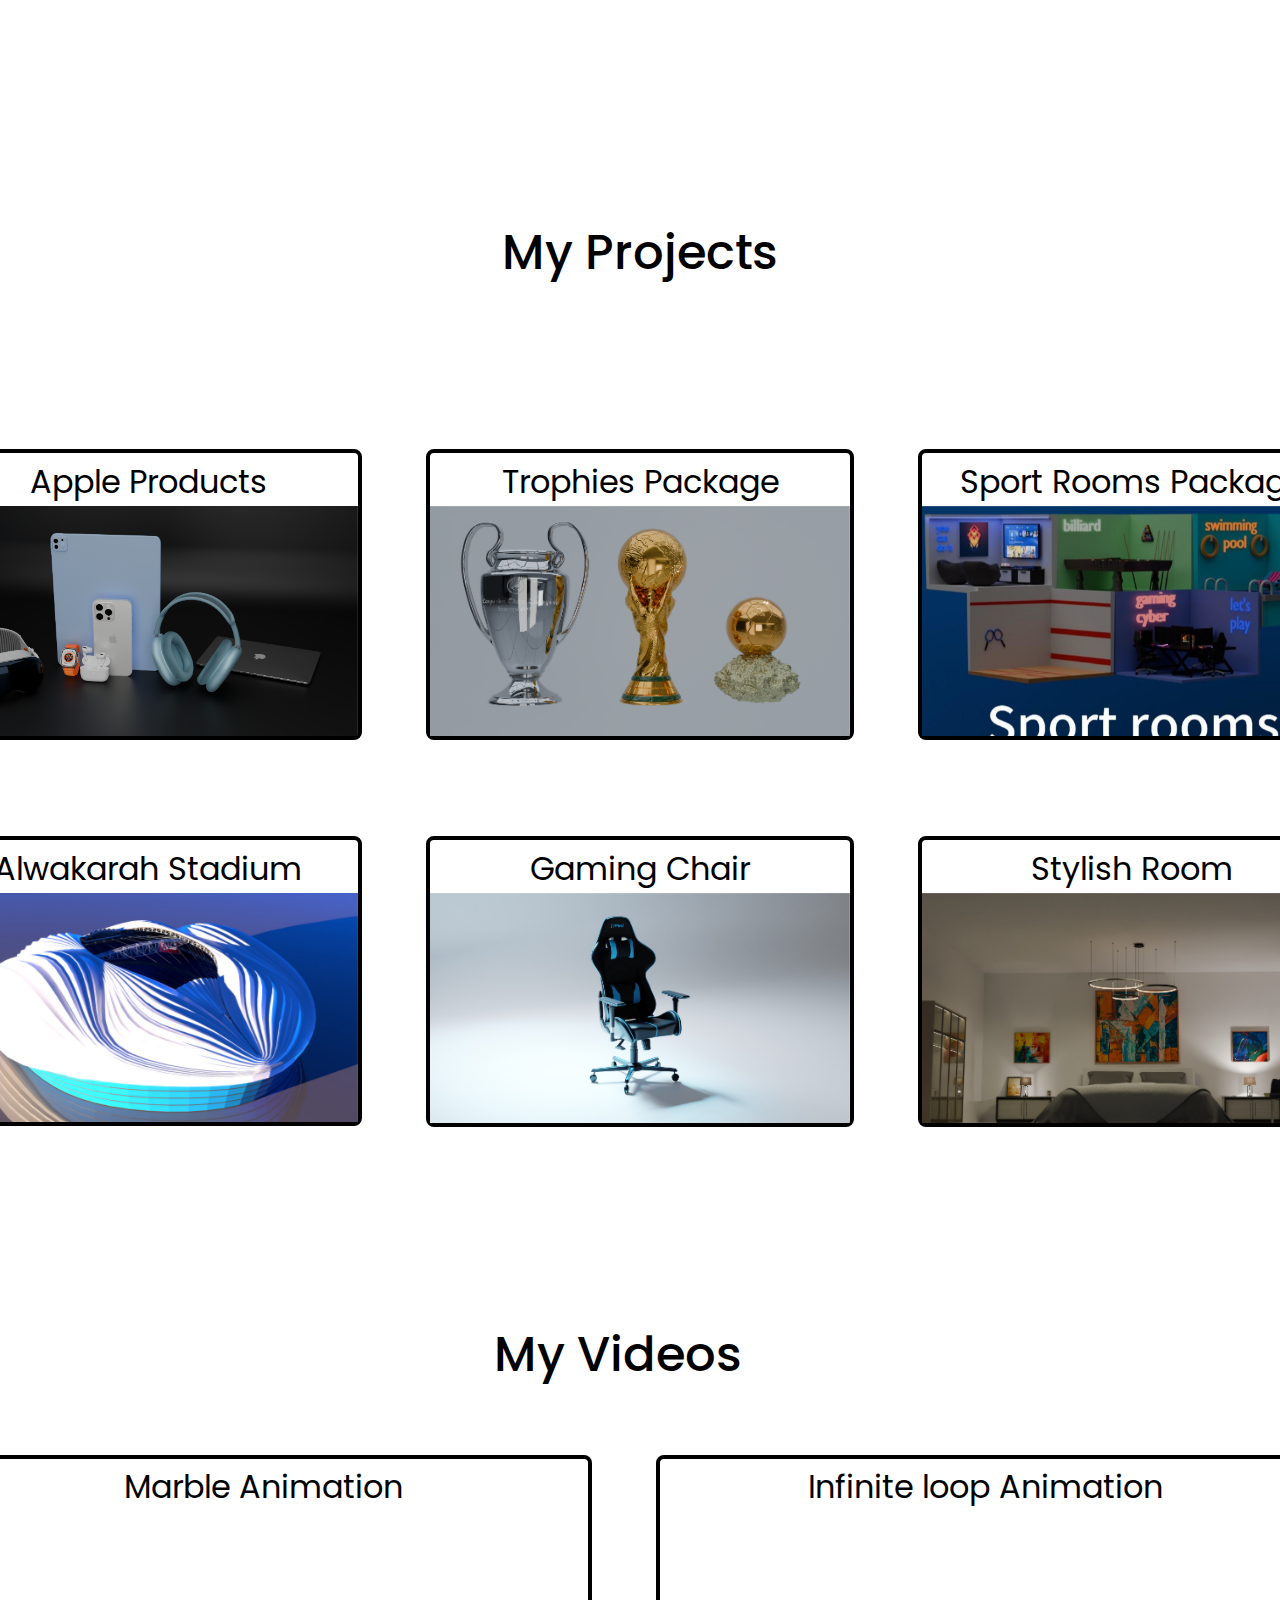
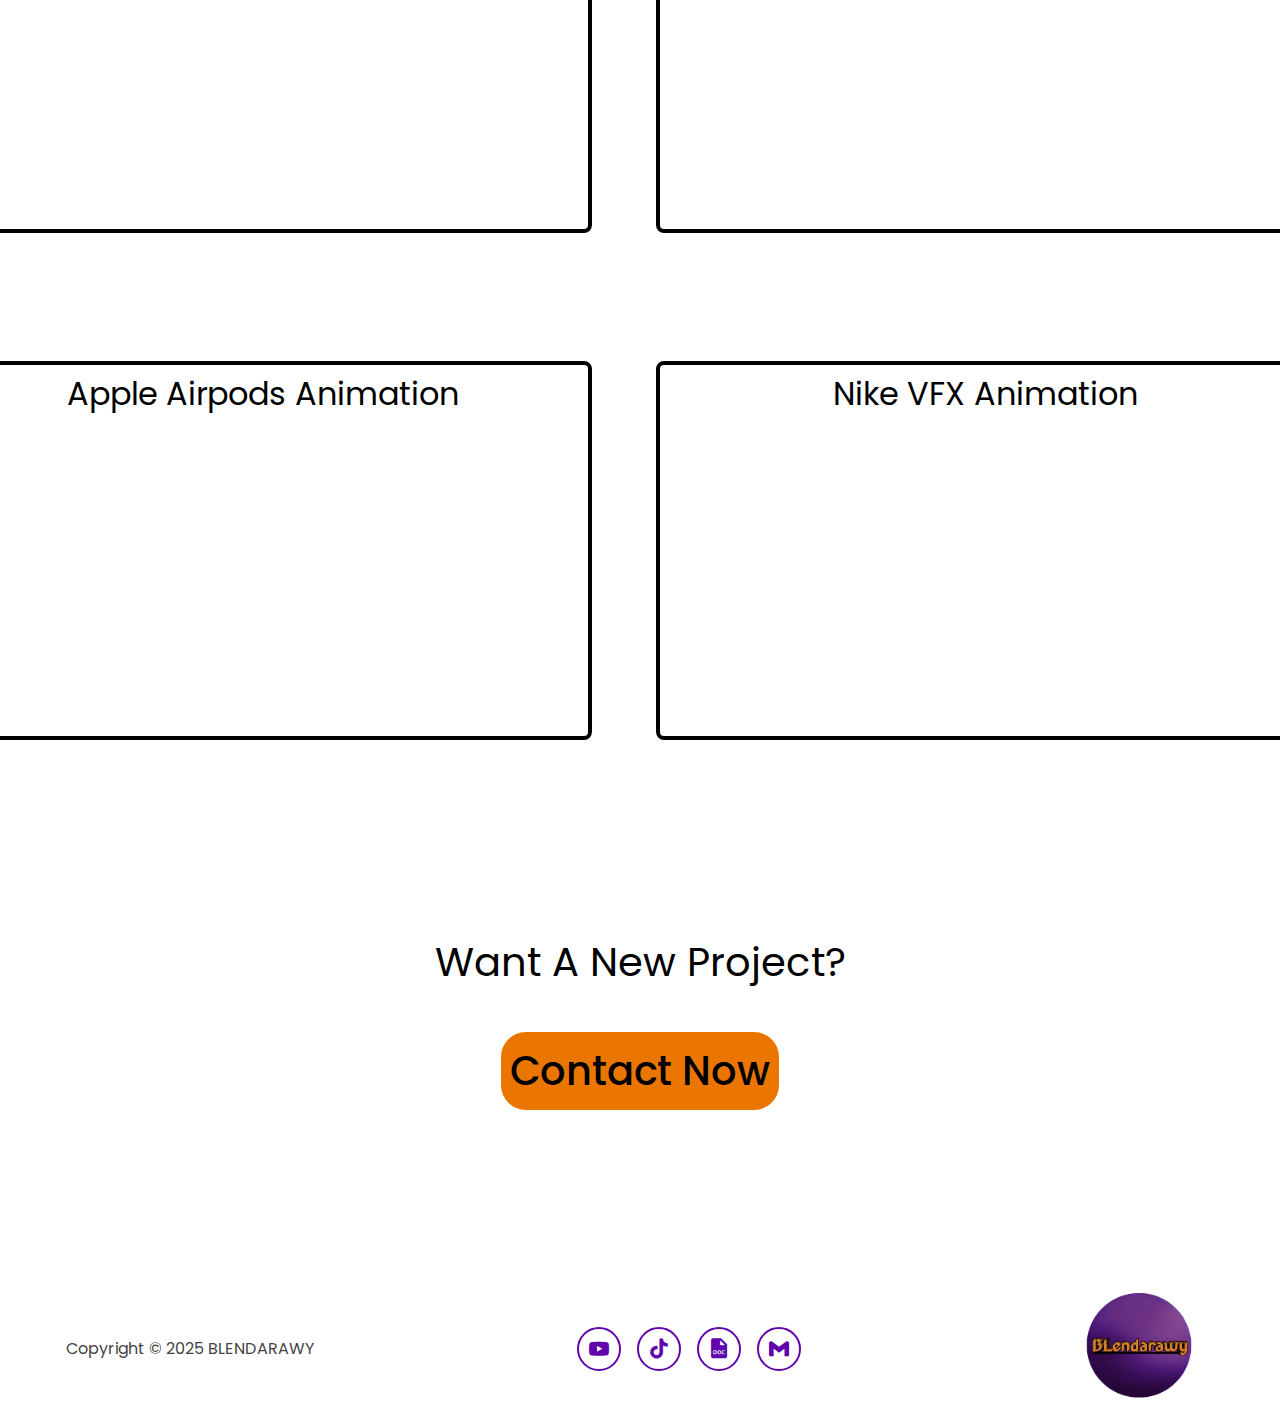
==== index.html @ 0d9cf114 "Add files via upload" ====
<!DOCTYPE html>
<html lang="en">
<head>

     <title>My Projects</title>
     <link rel="shortcut icon" type="x-icon" href="./Untitled-1__1_-removebg.png">
     <meta name="description" content="This is my portfolio blendarawy (My Projects). Here i represent all my progects to the world, and show them all my contact info.">
     <link rel="stylesheet" href="styleprojects.css">
     <link href='https://unpkg.com/boxicons@2.1.4/css/boxicons.min.css' rel='stylesheet'>

</head>

<body>
     <div class="container">
         <nav> 

             <h2 id="logo">Blendarawy</h2>

             <ul>
                     <li><a href="file:///C:/Users/HJP/Documents/GitHub/blenderawy-portfolio/blenderawy/HOME/index.html">Home</a></li>
                     <li><a href="file:///C:/Users/HJP/Documents/GitHub/blenderawy-portfolio/blenderawy/projects/projects.html">Projects</a></li>
                     <li><a href="http://">Contact</a></li>
             </ul>

             <a id="button3" href="https://www.cgtrader.com/designers/blendarawee">Download CV</a>

         </nav>



         <div class="myprojects">
                 <h1 id="myprojh1">My Projects</h1>

                 <div class="classproj">


                     <div class="row1">

                        <div class="project1">

                            <h1 id="applepro">Apple Products</h1>
                           
                            <a href="https://www.cgtrader.com/3d-models/electronics/other/package-of-all-time-ultimate-apple-products-collection-bundle">
                               <img src="./all5.png" class="image11" alt="">
                            </a>

                            <!-- <div class="proj1">
                                <h1 class="text1">Check It Now</h1>
                            </div> -->

      
                        </div>
   


                        <div class="project2">
      
                            <h1 id="threetroph">Trophies Package</h1>
                           
                            <a href="https://www.cgtrader.com/3d-models/sports/game/package-of-3-trophies-ballon-dor-world-cup-champions-league">
                              <img src="./three1.png"  alt="">
                            </a>
      
                        </div>
      
                        <div class="project3">
      
                            <h1 id="sportrooms">Sport Rooms Package</h1>
                           
                            <a href="https://www.cgtrader.com/3d-models/furniture/bed/modern-stylish-bedroom-interior-scene-3d-model">
                             <img src="./interior-low-poly-sport-rooms-3d-model-90473a0ba3 (1).jpg" alt="">
                            </a>
      
                        </div>

                     </div>




                     <div class="row2">

                        <div class="project4">

                            <h1 id="stadium">Alwakarah Stadium</h1>
                           
                            <a href="https://www.cgtrader.com/3d-models/exterior/stadium/al-wakrah-stadium-worldcup-2022">
                               <img src="./al-wakrah-stadium-worldcup-2022-3d-model-c19a231635.jpg" alt="">
                            </a>
      
                        </div>
   
                         <div class="project5">
      
                            <h1 id="gamingchair">Gaming Chair</h1>
                           
                            <a href="https://www.cgtrader.com/3d-models/furniture/chair/realistic-gaming-chair">
                              <img src="./realistic-gaming-chair-3d-model-6ab0793024.jpg" alt="">
                            </a>
      
                        </div>
       
                        <div class="project6">
      
                            <h1 id="modernroom">Stylish Room</h1>
                           
                            <a href="https://www.cgtrader.com/3d-models/furniture/bed/modern-stylish-bedroom-interior-scene-3d-model">
                             <img src="./modern-stylish-bedroom-interior-scene-3d-model-3d-model-7d5a3547d0.jpg" alt="">
                            </a>
      
                        </div> 

                     </div>

                     <div class="myvedios">

                         <h1 id="myvidsh1">My Videos</h1>

                         <div class="classvids">

                             <div class="row1vid">

                                 <div class="video1">
                                     
                                 <h1 id="marble">Marble Animation</h1>

                                 <a href=""><video autoplay loop muted src="./wow.mp4"></video></a>



                                 </div>


                                 <div class="video2">
                                     
                                    <h1 id="marble2">Infinite loop Animation </h1>
   
                                    <a href=""><video autoplay loop muted src="./0000-0240.mkv"></video></a>
   
   
   
                                </div>

                             </div>




                             <div class="row2vid">

                                <div class="video3">
                                    
                                <h1 id="airpods1">Apple Airpods Animation</h1>

                                <a href=""><video autoplay loop muted src="./0000-0180.mp4"></video></a>



                                </div>


                                <div class="video4">
                                    
                                   <h1 id="vfx2">Nike VFX Animation</h1>
  
                                   <a href=""><video autoplay loop muted src="./video.mp4"></video></a>
  
  
  
                               </div>

                            </div>



                         </div>





                     </div>



                     <div class="contactnow">
                         <h1 id="want">Want A New Project?</h1>

                         <a id="contactbutton"  href="">Contact Now</a>
                     </div>


                     <footer>

                        <div class="top">
                              <h1>Copyright © 2025 BLENDARAWY</h1>
         
                              <ul class="social">
                                   <li><a href="http://"><i class='bx bxl-youtube'></i></box-icon></a></li>
                                   <li><a href="http://"><i class='bx bxl-tiktok'></i></box-icon></a></li>
                                   <li><a href="http://"><i class='bx bxs-file-doc'></i></box-icon></a></li>
                                   <li><a href="http://"><i class='bx bxl-gmail'></i></box-icon></a></li>
                              </ul>
         
                             <a href="file:///C:/Users/HJP/Documents/GitHub/blenderawy-portfolio/blenderawy/HOME/index.html"> <img src="./Untitled-1__1_-removebg.png" class="footerlogo"></a>
         
                        </div>
         
         
                     </footer>





                 </div>

                
 


         </div> 




     </div>
     
</body>
</html>
---- styleprojects.css ----
/* projects */

@import url('https://fonts.googleapis.com/css2?family=Poppins:wght@300;400;500;600&display=swap');

* {
     padding: 0;
     margin: 0;
     box-sizing: border-box;
     font-family: "Poppins", serif;
     font-weight: 400;
     font-style: normal;
    }



 html {
     scroll-behavior: smooth;
     }  



 .container {
     width: 100%;
     height: 140vh;
     background-color: rgb(255, 255, 255);
     }


.container  nav {
     background-color:#ffffff;
     display: flex;
     justify-content: space-around;
     align-items: center;
     height: 17vh;
     width: 100%;
     top: 0;
     gap: 25px;
   
        /* animation */
   
     visibility: hidden;
     opacity: 0; 
     animation: show-content 1.5s linear forwards;
     animation-delay: .8s;
     }
   
    @keyframes show-content {
         100% {
             visibility: visible;
             opacity: 1;
         }
     }


  /* logo */

  .container nav #logo {

      box-sizing: border-box;
      font-family: "Poppins", serif;
      font-weight: 500;
      font-style: normal;
       }


#logo:hover {
      cursor: default;
    }

/* UL  */

.container nav ul {
      display: flex;
      gap: 2rem;
      font-size: 1.5rem;
      list-style: none;
      margin-left: 2.7rem ;
     }



.container nav ul li a {
      padding: 20px; ;
      font-size: 20px;
      font-weight: 700;
      text-transform: capitalize;
      text-decoration: none;
      color: black;
     }
 
.container nav ul li a:hover {
      transition-duration: 0.2s;
      color: gray ;
      text-decoration: underline;
      text-underline-offset: 0.5rem;
      text-decoration-color: rgb(181, 181, 181);
   
    }



    #button3 {
        text-decoration: none;
        background-color: #EA7600;
        color: black;
        border: #EA7600 solid;
        border-radius: 25px;
        margin-left: 10px;
        font-size: 1.3rem;
        padding: 6px;
        font-weight: 500;
   
        transition-duration: 0.2s;
   
        }


     #button3:hover {
         background-color: rgb(234, 151, 9);
         color: black;
         border:  rgb(234, 151, 9) solid;
         border-radius: 25px;
         font-size: 1.3rem;
         padding: 4px;
         font-weight: 500;
         box-shadow: 0 0 10px rgb(234, 151, 9);
         } 


 /* myprojects */

 .myprojects {
    display: flex;
    align-items: center;
    justify-content: space-around;
    flex-direction: column;

 } 

  
 #myprojh1 {
     margin-top: 4rem;
     font-size: 3rem;
     font-weight: 500;
     cursor: default;     
 }


 .classproj {

     display: flex;
     flex-direction: column;

 }


 .row1 {
     gap: 4rem;
     display: flex;
     margin-bottom: 4rem;
 }



 /* project1 */

 .project1 {
     border: black 4px solid;
     border-radius: 8px;
     display: flex;
     align-items: center;
     flex-direction: column;
     margin-top: 10rem;
     background-color: #ffffff;

 }

 .project1 a {
     width: 420px;
     height: 230px;
     text-decoration: none;
     overflow: hidden;
     
 }

 .project1 img {
     width: 100%;
     text-decoration: none;


 }

 #applepro {
    margin-top: .3rem;
     gap: 3rem;
     color: #000000;
     font-weight: 400;
 }



.project1 img , .project2 img , .project3 img , .project4 img , .project5 img , .project6 img{
    opacity: 1;
    display: block;
    width: 100%;
    height: auto;
    transition: .5s ease;
    backface-visibility: hidden;
  }
  
 /* .project1 img .proj1 {
    transition: .5s ease;
    opacity: 0;
    position: absolute;
    top: 50%;
    left: 50%;
    transform: translate(-50%, -50%);
    -ms-transform: translate(-50%, -50%);
    text-align: center;
  } */
  
  .project1:hover img , .project2:hover img , .project3:hover img , .project4:hover img , .project5:hover img , .project6:hover img{
    opacity: 0.3;
  }
  
  /* .project1:hover .proj1 {
    opacity: 1;
  }
  
 .project1 img .proj1 .text1 {
    background-color: #04AA6D;
    color: white;
    font-size: 16px;
    padding: 16px 32px;
  } */




/* project 2 */


.project2 {
    border: black 4px solid;
    border-radius: 8px;
    display: flex;
    align-items: center;
    flex-direction: column;
    margin-top: 10rem;
    background-color: #ffffff;

}

.project2 a {
    width: 420px;
    height: 230px;
    text-decoration: none;
    overflow: hidden;
    
}

.project2 img {
    width: 100%;
    text-decoration: none;


}

#threetroph {
   margin-top: .3rem;
    gap: 3rem;
    color: #000000;
    font-weight: 400;
}




/* project 3 */


.project3 {
    border: black 4px solid;
    border-radius: 8px;
    display: flex;
    align-items: center;
    flex-direction: column;
    margin-top: 10rem;
    background-color: #ffffff;

}

.project3 a {
    width: 420px;
    height: 230px;
    text-decoration: none;
    overflow: hidden;
    
}

.project3 img {
    width: 100%;
    text-decoration: none;


}

#sportrooms {
   margin-top: .3rem;
    gap: 3rem;
    color: #000000;
    font-weight: 400;
 }



 /* row 2 */

.row2 {

     display: flex;
     align-items: center;
     justify-content: space-between;
}


/* project 4 */


.project4 {
    border: black 4px solid;
    border-radius: 8px;
    display: flex;
    align-items: center;
    flex-direction: column;
    margin-top: 2rem;
    background-color: #ffffff;

}

.project4 a {
    width: 420px;
    height: 229.1px;
    text-decoration: none;
    overflow: hidden;
    
}

.project4 img {
    width: 100%;
    text-decoration: none;


}

#stadium {
   margin-top: .3rem;
    gap: 3rem;
    color: #000000;
    font-weight: 400;
 }


 /* project 5 */

 
.project5 {
    border: black 4px solid;
    border-radius: 8px;
    display: flex;
    align-items: center;
    flex-direction: column;
    margin-top: 2rem;
    background-color: #ffffff;

}

.project5 a {
    width: 420px;
    height: 230px;
    text-decoration: none;
    overflow: hidden;
    
}

.project5 img {
    width: 100%;
    text-decoration: none;


}

#gamingchair {
   margin-top: .3rem;
    gap: 3rem;
    color: #000000;
    font-weight: 400;
 }


 /* project 6 */



 
.project6 {
     border: black 4px solid;
     border-radius: 8px;
     display: flex;
      align-items: center;
     flex-direction: column;
     margin-top: 2rem;
     background-color: #ffffff;

}

.project6 a {
    width: 420px;
    height: 230px;
     text-decoration: none;
     overflow: hidden;
    
}

.project6 img {
     width: 100%;
     text-decoration: none;


}

#modernroom {
     margin-top: .3rem;
     gap: 3rem;
     color: #000000;
     font-weight: 400;
 }









 /* My Videos */


 .myvids {
     display: flex;
     align-items: center;
     justify-content: space-around;
     flex-direction: column;

 } 

  
 #myvidsh1 {
     margin-top: 12rem;
     font-size: 3rem;
     font-weight: 500;
     cursor: default; 
     margin-left: 35rem;
 }


 .classvids {

     display: flex;
     flex-direction: column;

 }


 .row1vid , .row2vid {
     gap: 4rem;
     display: flex;
     margin-bottom: 4rem;
 }


 /* video 1 */


 .video1 , .video2 , .video3 , .video4 {
     border: black 4px solid;
     border-radius: 8px;
     display: flex;
     align-items: center;
     flex-direction: column;
     margin-top: 4rem;
     background-color: #ffffff;
     overflow: hidden;

}

.video1 a , .video2 a , .video3 a , .video4 a {
     width: 650px;
     height: 318px;
     text-decoration: none;
     overflow: hidden;
    
}

.video1 video , .video2 video , .video3 video , .video4 video {
     width: 100%;
     text-decoration: none;


 }

 #marble , #marble2 , #airpods1 , #vfx2 {
     margin-top: .3rem;
     gap: 3rem;
     color: #000000;
     font-weight: 400;
     cursor: default;
 }




 /* contact now  */


 .contactnow {
     margin-top: 8rem;
     margin-bottom: 10rem;
     display: flex;
     align-items: center;
     justify-content: center;
     flex-direction: column;
 }

 #want {
     margin-bottom:2.5rem ;
     font-size: 2.5rem;
     font-weight: 400;
     cursor: default;
 }

 #contactbutton {
    text-decoration: none;
    background-color: #EA7600;
    color: black;
    border: #EA7600 solid;
    border-radius: 25px;
    /* margin-left: 10px; */
    font-size: 2.5rem;
    padding: 6px;
    font-weight: 500;

    transition-duration: 0.2s;

    }


 #contactbutton:hover {
     background-color: #df7000;
     color: black;
     border: #df7000 solid;
     border-radius: 25px;
     font-size: 2.7rem;
     padding: 4px;
     font-weight: 500;
     box-shadow: 0 0 10px #df7000;
     } 



  /* Footer */



  .top {
    display: flex;
    align-items: center;
    justify-content: space-around;
} 




footer .top ul {
    display: flex;
    /* margin-left: 20px; */
    gap: 1rem;
    list-style: none;
   }

.social a {
    display: inline-flex;
    padding: 8px;
    color: rgb(96, 5, 171);
    border: 2px solid rgb(96, 5, 171);
    border-radius: 50%;
    transition: .5s;
    font-size: 1.5rem;
    text-decoration: none;



}

.social a:hover {
   color: black;
   background-color:  rgb(96, 5, 171);
   box-shadow: 0 0 10px  rgb(96, 5, 171);
   /* margin: 0 8px; */
}


.footerlogo {
   width: 150px; ;
   /* margin-left: 4rem; */
 } 

.footer .footerlogo img {
       width: 100%;
       display: flex;
       flex-direction: row;
}

footer .top h1 {
   font-size: 1rem;
   color: rgb(69, 68, 68);
}
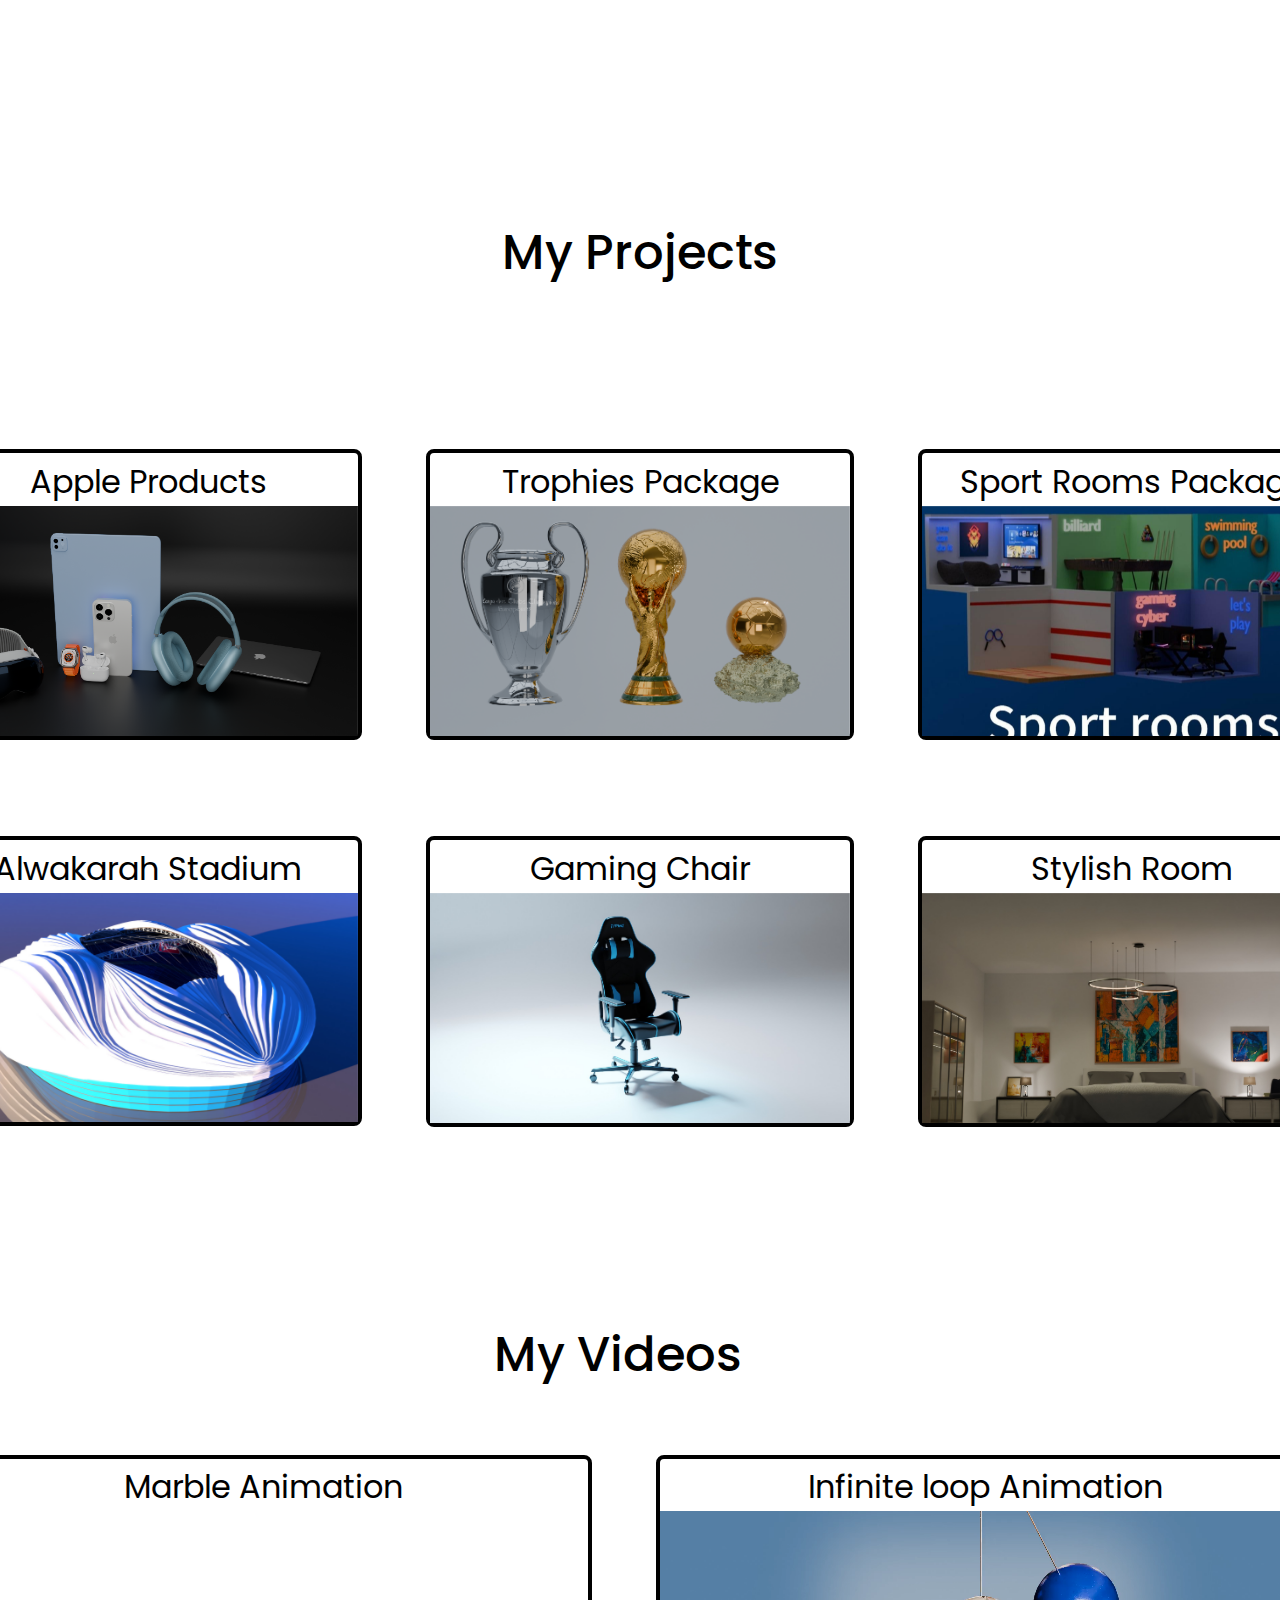
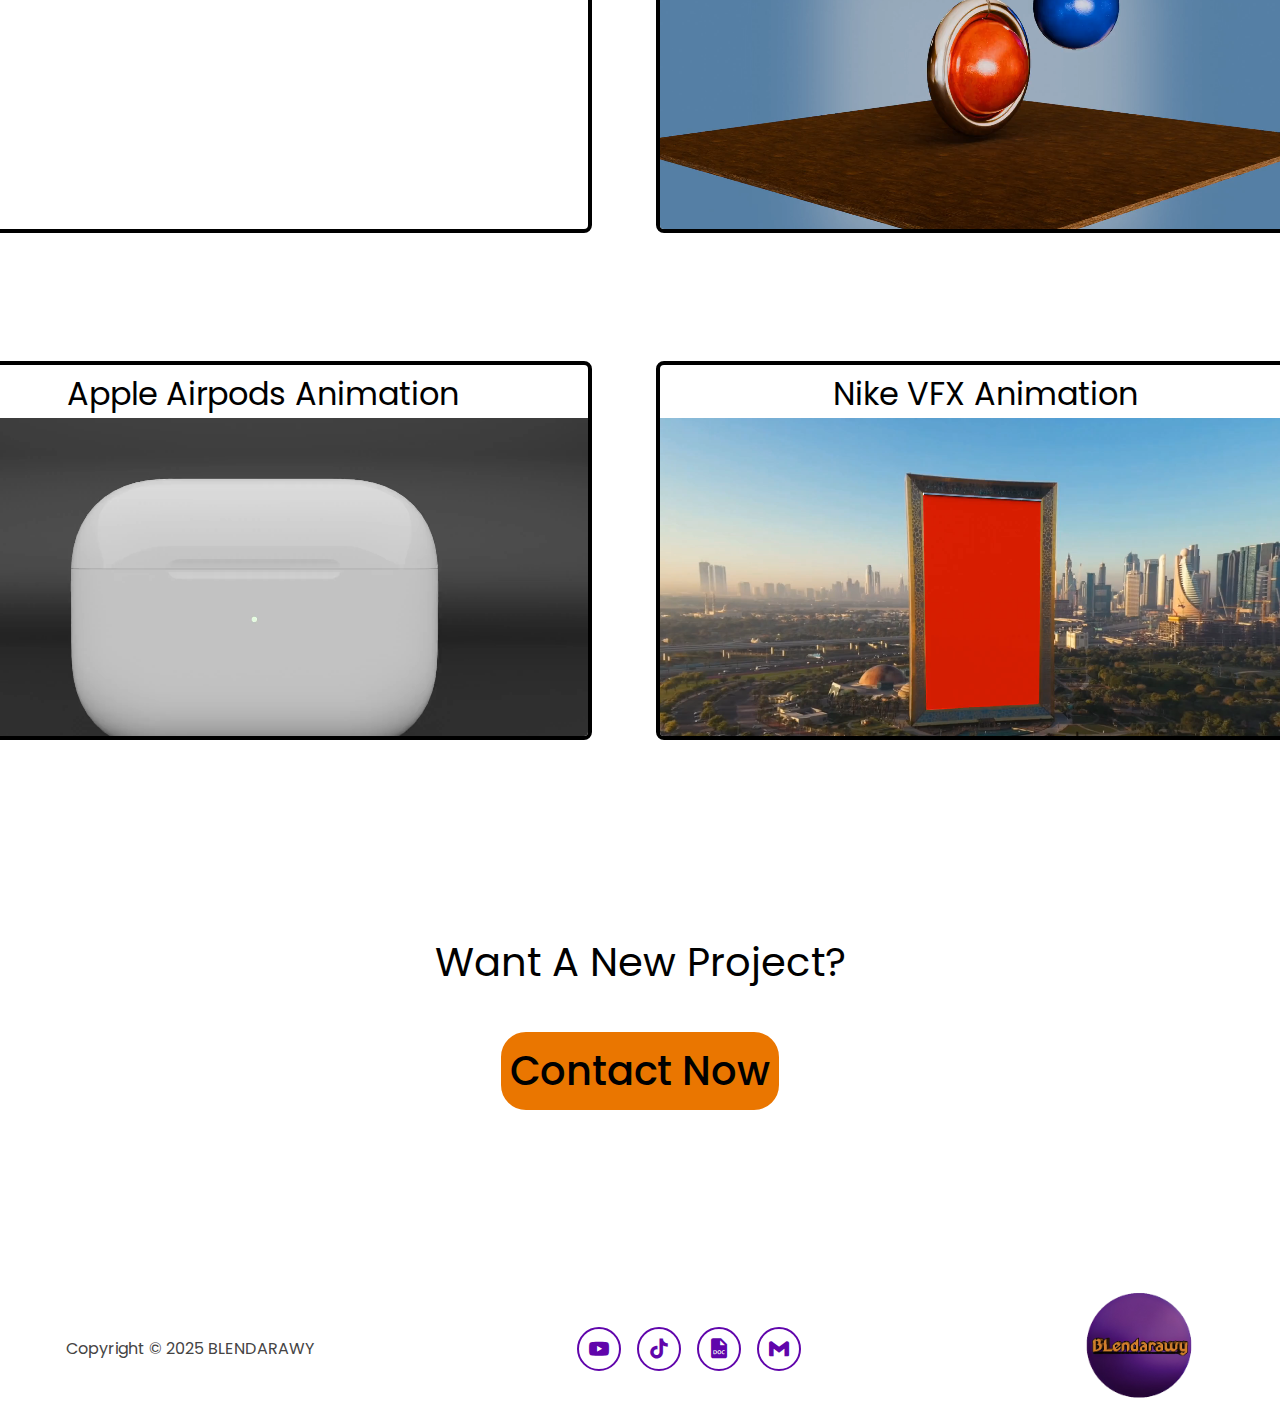
==== commit b29b4065: "Update index.html" ====
--- a/index.html
+++ b/index.html
@@ -17,8 +17,8 @@
              <h2 id="logo">Blendarawy</h2>
 
              <ul>
-                     <li><a href="file:///C:/Users/HJP/Documents/GitHub/blenderawy-portfolio/blenderawy/HOME/index.html">Home</a></li>
-                     <li><a href="file:///C:/Users/HJP/Documents/GitHub/blenderawy-portfolio/blenderawy/projects/projects.html">Projects</a></li>
+                     <li><a href="https://blenderawy.github.io/Home/">Home</a></li>
+                     <li><a href="https://blenderawy.github.io/Projects/">Projects</a></li>
                      <li><a href="http://">Contact</a></li>
              </ul>
 
@@ -202,7 +202,7 @@
                                    <li><a href="http://"><i class='bx bxl-gmail'></i></box-icon></a></li>
                               </ul>
          
-                             <a href="file:///C:/Users/HJP/Documents/GitHub/blenderawy-portfolio/blenderawy/HOME/index.html"> <img src="./Untitled-1__1_-removebg.png" class="footerlogo"></a>
+                             <a href="https://blenderawy.github.io/Home/"> <img src="./Untitled-1__1_-removebg.png" class="footerlogo"></a>
          
                         </div>
          
@@ -227,4 +227,4 @@
      </div>
      
 </body>
-</html>+</html>
